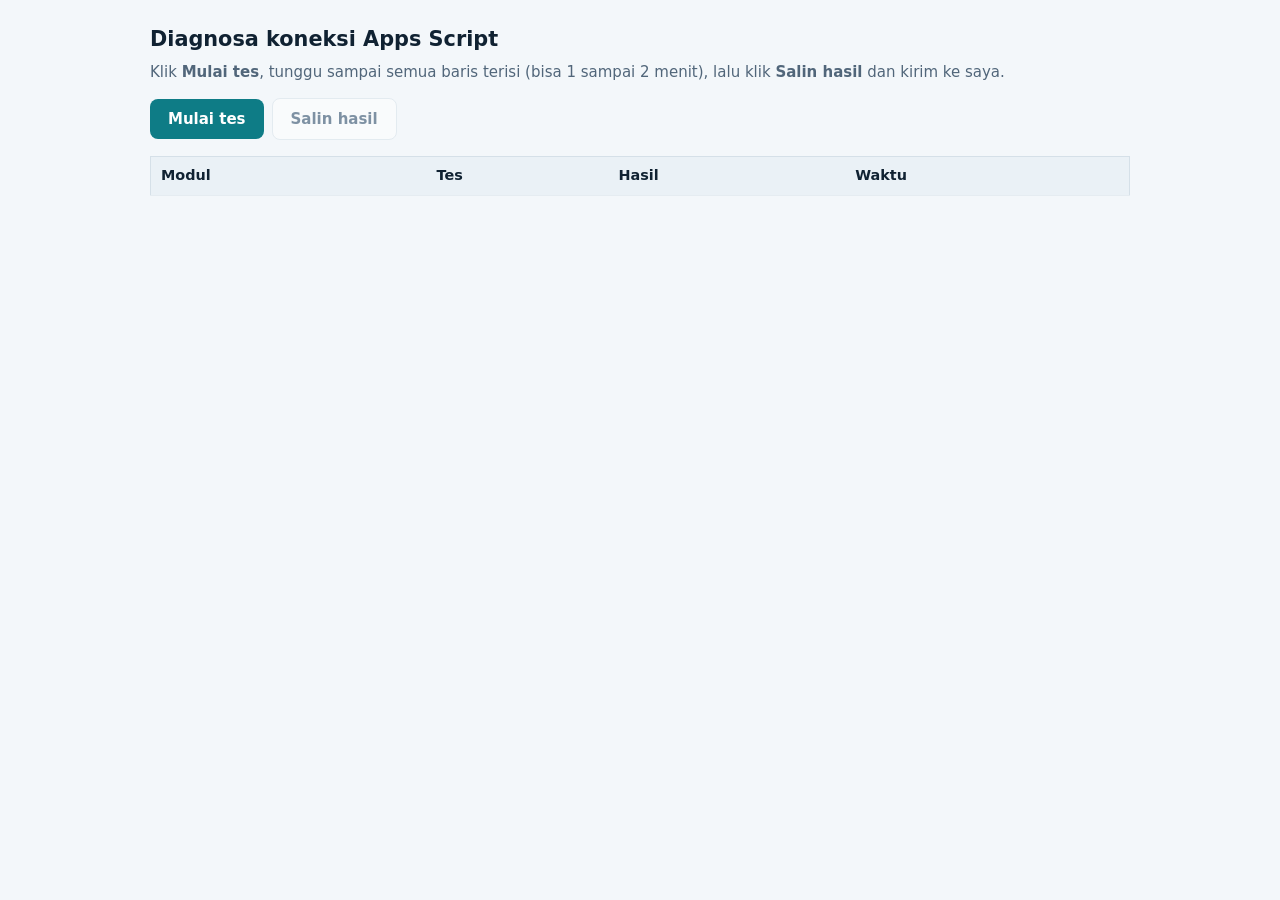
==== diagnosa.html @ 50741955 "Add files via upload" ====
<!DOCTYPE html>
<html lang="id"><head><meta charset="utf-8"><meta name="viewport" content="width=device-width,initial-scale=1">
<title>Diagnosa koneksi Apps Script</title>
<style>
body{font:15px/1.5 system-ui,Segoe UI,Arial,sans-serif;margin:0;padding:24px;background:#F3F7FA;color:#102232}
main{max-width:980px;margin:0 auto}
h1{font-size:1.3rem;margin:0 0 4px}
p{margin:6px 0 14px;color:#51667A}
button{font:inherit;font-weight:600;padding:9px 18px;border-radius:8px;border:0;background:#0E7C86;color:#fff;cursor:pointer;margin-right:8px}
button.sec{background:#fff;color:#0B2E4F;border:1px solid #D5E0E8}
button:disabled{opacity:.5}
table{width:100%;border-collapse:collapse;background:#fff;margin-top:16px;border:1px solid #D5E0E8}
th,td{padding:8px 10px;border-bottom:1px solid #E5ECF1;text-align:left;vertical-align:top;font-size:.9rem}
th{background:#EAF1F6}
.ok{color:#0A7A3B;font-weight:700}.bad{color:#B3261E;font-weight:700}.wait{color:#8A6A00}
code{font-size:.82rem;word-break:break-all}
</style></head><body><main>
<h1>Diagnosa koneksi Apps Script</h1>
<p>Klik <b>Mulai tes</b>, tunggu sampai semua baris terisi (bisa 1 sampai 2 menit), lalu klik <b>Salin hasil</b> dan kirim ke saya.</p>
<button id="go">Mulai tes</button><button id="copy" class="sec" disabled>Salin hasil</button>
<table><thead><tr><th>Modul</th><th>Tes</th><th>Hasil</th><th>Waktu</th></tr></thead><tbody id="rows"></tbody></table>
<script src="assets/config.js"></script>
<script>
var rows=document.getElementById('rows'), report=[];
function add(app,test){var tr=document.createElement('tr');tr.innerHTML='<td>'+app+'</td><td>'+test+'</td><td class="wait">berjalan...</td><td></td>';rows.appendChild(tr);return tr;}
function done(tr,ok,msg,ms,app,test){tr.children[2].className=ok?'ok':'bad';tr.children[2].textContent=msg;tr.children[3].textContent=ms+' ms';report.push(app+' | '+test+' | '+(ok?'OK':'GAGAL')+' | '+msg+' | '+ms+' ms');}
function short(u){return u.replace(/(macros\/(?:a\/[^/]+\/)?s\/.{6}).*(\/exec)/,'$1...$2');}
async function t(app,test,fn){var tr=add(app,test),t0=Date.now();
  try{var m=await fn();done(tr,true,m,Date.now()-t0,app,test);}catch(e){done(tr,false,(e.name||'Error')+': '+e.message,Date.now()-t0,app,test);}}
function post(url,fn,args,mode){return fetch(url,{method:'POST',mode:mode||'cors',redirect:'follow',headers:{'Content-Type':'text/plain;charset=utf-8'},body:JSON.stringify({fn:fn,args:args||[]})});}
async function cors(url,fn,args){var r=await post(url,fn,args);var txt=await r.text();var j;try{j=JSON.parse(txt)}catch(e){throw new Error('HTTP '+r.status+', bukan JSON: '+txt.slice(0,80).replace(/\s+/g,' '))}
  if(!j.ok)throw new Error('server membalas galat: '+j.error);return 'JSON ok ('+JSON.stringify(j.result).slice(0,70)+')';}
async function nocors(url,fn,args){await post(url,fn,args,'no-cors');return 'permintaan terkirim (jawaban tidak terbaca, normal)';}
document.getElementById('go').onclick=async function(){
  this.disabled=true;rows.innerHTML='';report=['Browser: '+navigator.userAgent,'Halaman: '+location.href];
  var cfg=window.MIW_CONFIG,apps=Object.keys(cfg);
  for(var i=0;i<apps.length;i++){var a=apps[i],u=cfg[a];
    report.push('URL '+a+': '+short(u));
    if(/^ISI_URL/.test(u)){await t(a,'URL di config.js',async function(){throw new Error('belum diisi')});continue;}
    await t(a,'Buka alamat (GET)',async function(){await fetch(u,{mode:'no-cors'});return 'alamat terjangkau';});
    await t(a,'bridgePing (baca JSON)',function(){return cors(u,'bridgePing')});
    await t(a,'bridgePing (tanpa CORS)',function(){return nocors(u,'bridgePing')});
  }
  if(cfg.fod&&!/^ISI_URL/.test(cfg.fod)){var f=cfg.fod;
    await t('fod','getOperationalDate',function(){return cors(f,'getOperationalDate')});
    var types=['synergie','upt','mfstudio','diseminasi','rob'];
    for(var k=0;k<types.length;k++){var ty=types[k];
      await t('fod','monitoring: '+ty,(function(x){return function(){return cors(f,'getMonitoringEmbedUrl',[x,false])}})(ty));
    }
  }
  document.getElementById('copy').disabled=false;this.disabled=false;
};
document.getElementById('copy').onclick=function(){var s=report.join('\n');
  (navigator.clipboard?navigator.clipboard.writeText(s):Promise.reject()).then(function(){alert('Hasil tersalin.')},function(){prompt('Salin teks ini:',s)});};
</script></main></body></html>
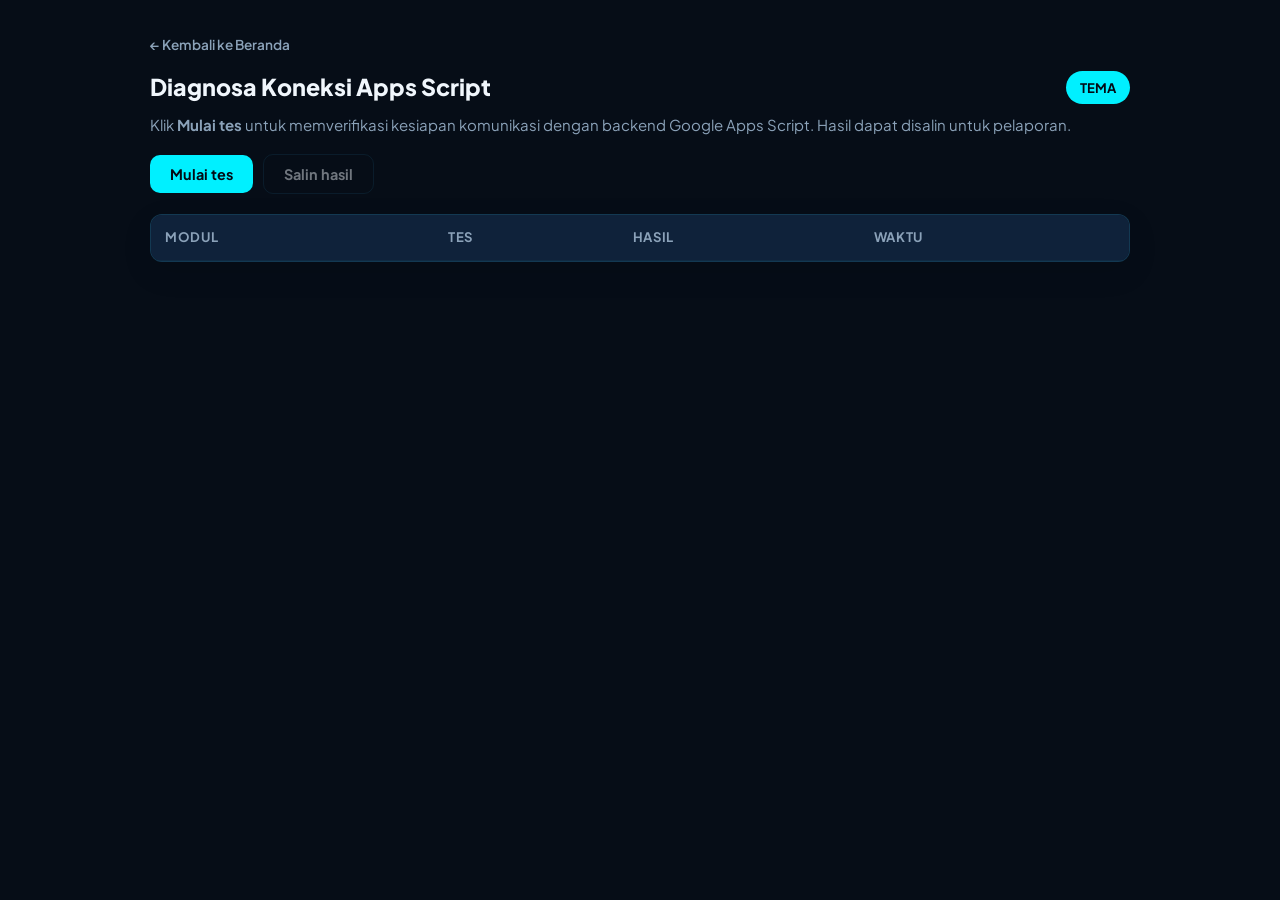
==== commit 580a363b: "Add files via upload" ====
--- a/diagnosa.html
+++ b/diagnosa.html
@@ -1,55 +1,274 @@
 <!DOCTYPE html>
-<html lang="id"><head><meta charset="utf-8"><meta name="viewport" content="width=device-width,initial-scale=1">
-<title>Diagnosa koneksi Apps Script</title>
+<html lang="id" data-theme="dark">
+<head>
+<meta charset="utf-8">
+<meta name="viewport" content="width=device-width, initial-scale=1">
+<title>Diagnosa Koneksi Apps Script | MIW BMKG</title>
+<link rel="preconnect" href="https://fonts.googleapis.com">
+<link rel="preconnect" href="https://fonts.gstatic.com" crossorigin>
+<link rel="stylesheet" href="https://fonts.googleapis.com/css2?family=Plus+Jakarta+Sans:wght@400;500;600;700;800&family=JetBrains+Mono:wght@400;500;600&display=swap">
+<script src="assets/theme-hud.js"></script>
 <style>
-body{font:15px/1.5 system-ui,Segoe UI,Arial,sans-serif;margin:0;padding:24px;background:#F3F7FA;color:#102232}
-main{max-width:980px;margin:0 auto}
-h1{font-size:1.3rem;margin:0 0 4px}
-p{margin:6px 0 14px;color:#51667A}
-button{font:inherit;font-weight:600;padding:9px 18px;border-radius:8px;border:0;background:#0E7C86;color:#fff;cursor:pointer;margin-right:8px}
-button.sec{background:#fff;color:#0B2E4F;border:1px solid #D5E0E8}
-button:disabled{opacity:.5}
-table{width:100%;border-collapse:collapse;background:#fff;margin-top:16px;border:1px solid #D5E0E8}
-th,td{padding:8px 10px;border-bottom:1px solid #E5ECF1;text-align:left;vertical-align:top;font-size:.9rem}
-th{background:#EAF1F6}
-.ok{color:#0A7A3B;font-weight:700}.bad{color:#B3261E;font-weight:700}.wait{color:#8A6A00}
-code{font-size:.82rem;word-break:break-all}
-</style></head><body><main>
-<h1>Diagnosa koneksi Apps Script</h1>
-<p>Klik <b>Mulai tes</b>, tunggu sampai semua baris terisi (bisa 1 sampai 2 menit), lalu klik <b>Salin hasil</b> dan kirim ke saya.</p>
-<button id="go">Mulai tes</button><button id="copy" class="sec" disabled>Salin hasil</button>
-<table><thead><tr><th>Modul</th><th>Tes</th><th>Hasil</th><th>Waktu</th></tr></thead><tbody id="rows"></tbody></table>
-<script src="assets/config.js"></script>
-<script>
-var rows=document.getElementById('rows'), report=[];
-function add(app,test){var tr=document.createElement('tr');tr.innerHTML='<td>'+app+'</td><td>'+test+'</td><td class="wait">berjalan...</td><td></td>';rows.appendChild(tr);return tr;}
-function done(tr,ok,msg,ms,app,test){tr.children[2].className=ok?'ok':'bad';tr.children[2].textContent=msg;tr.children[3].textContent=ms+' ms';report.push(app+' | '+test+' | '+(ok?'OK':'GAGAL')+' | '+msg+' | '+ms+' ms');}
-function short(u){return u.replace(/(macros\/(?:a\/[^/]+\/)?s\/.{6}).*(\/exec)/,'$1...$2');}
-async function t(app,test,fn){var tr=add(app,test),t0=Date.now();
-  try{var m=await fn();done(tr,true,m,Date.now()-t0,app,test);}catch(e){done(tr,false,(e.name||'Error')+': '+e.message,Date.now()-t0,app,test);}}
-function post(url,fn,args,mode){return fetch(url,{method:'POST',mode:mode||'cors',redirect:'follow',headers:{'Content-Type':'text/plain;charset=utf-8'},body:JSON.stringify({fn:fn,args:args||[]})});}
-async function cors(url,fn,args){var r=await post(url,fn,args);var txt=await r.text();var j;try{j=JSON.parse(txt)}catch(e){throw new Error('HTTP '+r.status+', bukan JSON: '+txt.slice(0,80).replace(/\s+/g,' '))}
-  if(!j.ok)throw new Error('server membalas galat: '+j.error);return 'JSON ok ('+JSON.stringify(j.result).slice(0,70)+')';}
-async function nocors(url,fn,args){await post(url,fn,args,'no-cors');return 'permintaan terkirim (jawaban tidak terbaca, normal)';}
-document.getElementById('go').onclick=async function(){
-  this.disabled=true;rows.innerHTML='';report=['Browser: '+navigator.userAgent,'Halaman: '+location.href];
-  var cfg=window.MIW_CONFIG,apps=Object.keys(cfg);
-  for(var i=0;i<apps.length;i++){var a=apps[i],u=cfg[a];
-    report.push('URL '+a+': '+short(u));
-    if(/^ISI_URL/.test(u)){await t(a,'URL di config.js',async function(){throw new Error('belum diisi')});continue;}
-    await t(a,'Buka alamat (GET)',async function(){await fetch(u,{mode:'no-cors'});return 'alamat terjangkau';});
-    await t(a,'bridgePing (baca JSON)',function(){return cors(u,'bridgePing')});
-    await t(a,'bridgePing (tanpa CORS)',function(){return nocors(u,'bridgePing')});
-  }
-  if(cfg.fod&&!/^ISI_URL/.test(cfg.fod)){var f=cfg.fod;
-    await t('fod','getOperationalDate',function(){return cors(f,'getOperationalDate')});
-    var types=['synergie','upt','mfstudio','diseminasi','rob'];
-    for(var k=0;k<types.length;k++){var ty=types[k];
-      await t('fod','monitoring: '+ty,(function(x){return function(){return cors(f,'getMonitoringEmbedUrl',[x,false])}})(ty));
+:root {
+  --font-sans: 'Plus Jakarta Sans', system-ui, -apple-system, sans-serif;
+  --font-mono: 'JetBrains Mono', monospace;
+}
+html[data-theme="dark"], html:not([data-theme="light"]) {
+  --bg: #060d17;
+  --bg-card: rgba(12, 26, 44, 0.85);
+  --text: #f0f6fc;
+  --text-muted: #8ba2b9;
+  --border: rgba(56, 189, 248, 0.2);
+  --primary: #00f0ff;
+  --primary-text: #030a14;
+  --th-bg: rgba(16, 36, 60, 0.9);
+  --tr-border: rgba(56, 189, 248, 0.12);
+  --code-bg: rgba(4, 13, 24, 0.9);
+  --ok: #10b981;
+  --bad: #f43f5e;
+  --wait: #fbbf24;
+}
+html[data-theme="light"] {
+  --bg: #f1f5f9;
+  --bg-card: #ffffff;
+  --text: #0c233c;
+  --text-muted: #4e6780;
+  --border: rgba(186, 206, 224, 0.8);
+  --primary: #0d9488;
+  --primary-text: #ffffff;
+  --th-bg: #eaf1f6;
+  --tr-border: #e2e8f0;
+  --code-bg: #f8fafc;
+  --ok: #059669;
+  --bad: #e11d48;
+  --wait: #d97706;
+}
+body {
+  font-family: var(--font-sans);
+  font-size: 15px;
+  line-height: 1.55;
+  margin: 0;
+  padding: 32px 20px;
+  background: var(--bg);
+  color: var(--text);
+  transition: background 0.3s, color 0.3s;
+}
+main {
+  max-width: 980px;
+  margin: 0 auto;
+}
+.header-row {
+  display: flex;
+  align-items: center;
+  justify-content: space-between;
+  margin-bottom: 8px;
+}
+h1 {
+  font-size: 1.45rem;
+  font-weight: 800;
+  margin: 0;
+}
+p {
+  margin: 6px 0 18px;
+  color: var(--text-muted);
+}
+.actions {
+  display: flex;
+  gap: 10px;
+  align-items: center;
+  margin-bottom: 20px;
+}
+button {
+  font-family: inherit;
+  font-weight: 700;
+  font-size: 0.9rem;
+  padding: 10px 20px;
+  border-radius: 10px;
+  border: 0;
+  background: var(--primary);
+  color: var(--primary-text);
+  cursor: pointer;
+  transition: transform 0.15s, opacity 0.15s;
+}
+button:hover:not(:disabled) {
+  transform: translateY(-1px);
+}
+button.sec {
+  background: transparent;
+  color: var(--text);
+  border: 1px solid var(--border);
+}
+button:disabled {
+  opacity: 0.45;
+  cursor: not-allowed;
+}
+.theme-btn {
+  margin-left: auto;
+  padding: 8px 14px;
+  border-radius: 999px;
+  font-size: 0.82rem;
+}
+.table-wrap {
+  border-radius: 12px;
+  overflow: hidden;
+  border: 1px solid var(--border);
+  box-shadow: 0 10px 30px rgba(0,0,0,0.1);
+  background: var(--bg-card);
+}
+table {
+  width: 100%;
+  border-collapse: collapse;
+}
+th, td {
+  padding: 12px 14px;
+  border-bottom: 1px solid var(--tr-border);
+  text-align: left;
+  vertical-align: top;
+  font-size: 0.88rem;
+}
+th {
+  background: var(--th-bg);
+  font-weight: 700;
+  font-size: 0.82rem;
+  text-transform: uppercase;
+  letter-spacing: 0.05em;
+  color: var(--text-muted);
+}
+.ok { color: var(--ok); font-weight: 700; }
+.bad { color: var(--bad); font-weight: 700; }
+.wait { color: var(--wait); font-weight: 600; }
+code {
+  font-family: var(--font-mono);
+  font-size: 0.82rem;
+  background: var(--code-bg);
+  border: 1px solid var(--border);
+  border-radius: 6px;
+  padding: 2px 6px;
+  word-break: break-all;
+}
+a.back-link {
+  display: inline-flex;
+  align-items: center;
+  gap: 6px;
+  color: var(--text-muted);
+  text-decoration: none;
+  font-weight: 600;
+  font-size: 0.85rem;
+  margin-bottom: 14px;
+}
+a.back-link:hover {
+  color: var(--primary);
+}
+</style>
+</head>
+<body>
+<main>
+  <a href="index.html" class="back-link">← Kembali ke Beranda</a>
+  <div class="header-row">
+    <h1>Diagnosa Koneksi Apps Script</h1>
+    <button class="theme-toggle-btn theme-btn" type="button">TEMA</button>
+  </div>
+  <p>Klik <b>Mulai tes</b> untuk memverifikasi kesiapan komunikasi dengan backend Google Apps Script. Hasil dapat disalin untuk pelaporan.</p>
+  
+  <div class="actions">
+    <button id="go">Mulai tes</button>
+    <button id="copy" class="sec" disabled>Salin hasil</button>
+  </div>
+
+  <div class="table-wrap">
+    <table>
+      <thead>
+        <tr><th>Modul</th><th>Tes</th><th>Hasil</th><th>Waktu</th></tr>
+      </thead>
+      <tbody id="rows"></tbody>
+    </table>
+  </div>
+
+  <script src="assets/config.js"></script>
+  <script>
+  var rows = document.getElementById('rows'), report = [];
+  function add(app, test) {
+    var tr = document.createElement('tr');
+    tr.innerHTML = '<td><b>' + app + '</b></td><td>' + test + '</td><td class="wait">sedang berjalan...</td><td></td>';
+    rows.appendChild(tr);
+    return tr;
+  }
+  function done(tr, ok, msg, ms, app, test) {
+    tr.children[2].className = ok ? 'ok' : 'bad';
+    tr.children[2].textContent = msg;
+    tr.children[3].textContent = ms + ' ms';
+    report.push(app + ' | ' + test + ' | ' + (ok ? 'OK' : 'GAGAL') + ' | ' + msg + ' | ' + ms + ' ms');
+  }
+  function short(u) { return u.replace(/(macros\/(?:a\/[^/]+\/)?s\/.{6}).*(\/exec)/, '$1...$2'); }
+  async function t(app, test, fn) {
+    var tr = add(app, test), t0 = Date.now();
+    try {
+      var m = await fn();
+      done(tr, true, m, Date.now() - t0, app, test);
+    } catch(e) {
+      done(tr, false, (e.name || 'Error') + ': ' + e.message, Date.now() - t0, app, test);
     }
   }
-  document.getElementById('copy').disabled=false;this.disabled=false;
-};
-document.getElementById('copy').onclick=function(){var s=report.join('\n');
-  (navigator.clipboard?navigator.clipboard.writeText(s):Promise.reject()).then(function(){alert('Hasil tersalin.')},function(){prompt('Salin teks ini:',s)});};
-</script></main></body></html>
+  function post(url, fn, args, mode) {
+    return fetch(url, {
+      method: 'POST',
+      mode: mode || 'cors',
+      redirect: 'follow',
+      headers: { 'Content-Type': 'text/plain;charset=utf-8' },
+      body: JSON.stringify({ fn: fn, args: args || [] })
+    });
+  }
+  async function cors(url, fn, args) {
+    var r = await post(url, fn, args);
+    var txt = await r.text();
+    var j;
+    try { j = JSON.parse(txt); }
+    catch(e) { throw new Error('HTTP ' + r.status + ', bukan JSON: ' + txt.slice(0, 80).replace(/\s+/g, ' ')); }
+    if (!j.ok) throw new Error('server membalas galat: ' + j.error);
+    return 'JSON ok (' + JSON.stringify(j.result).slice(0, 70) + ')';
+  }
+  async function nocors(url, fn, args) {
+    await post(url, fn, args, 'no-cors');
+    return 'permintaan terkirim (no-cors ok)';
+  }
+  document.getElementById('go').onclick = async function () {
+    this.disabled = true;
+    rows.innerHTML = '';
+    report = ['Browser: ' + navigator.userAgent, 'Halaman: ' + location.href];
+    var cfg = window.MIW_CONFIG, apps = Object.keys(cfg);
+    for (var i = 0; i < apps.length; i++) {
+      var a = apps[i], u = cfg[a];
+      report.push('URL ' + a + ': ' + short(u));
+      if (/^ISI_URL/.test(u)) {
+        await t(a, 'URL di config.js', async function () { throw new Error('belum diisi'); });
+        continue;
+      }
+      await t(a, 'Buka alamat (GET)', async function () { await fetch(u, { mode: 'no-cors' }); return 'alamat terjangkau'; });
+      await t(a, 'bridgePing (baca JSON)', function () { return cors(u, 'bridgePing'); });
+      await t(a, 'bridgePing (tanpa CORS)', function () { return nocors(u, 'bridgePing'); });
+    }
+    if (cfg.fod && !/^ISI_URL/.test(cfg.fod)) {
+      var f = cfg.fod;
+      await t('fod', 'getOperationalDate', function () { return cors(f, 'getOperationalDate'); });
+      var types = ['synergie', 'upt', 'mfstudio', 'diseminasi', 'rob'];
+      for (var k = 0; k < types.length; k++) {
+        var ty = types[k];
+        await t('fod', 'monitoring: ' + ty, (function (x) {
+          return function () { return cors(f, 'getMonitoringEmbedUrl', [x, false]); };
+        })(ty));
+      }
+    }
+    document.getElementById('copy').disabled = false;
+    this.disabled = false;
+  };
+  document.getElementById('copy').onclick = function () {
+    var s = report.join('\n');
+    (navigator.clipboard ? navigator.clipboard.writeText(s) : Promise.reject()).then(
+      function () { alert('Hasil diagnosa berhasil disalin.'); },
+      function () { prompt('Salin teks hasil diagnosa berikut:', s); }
+    );
+  };
+  </script>
+</main>
+</body>
+</html>
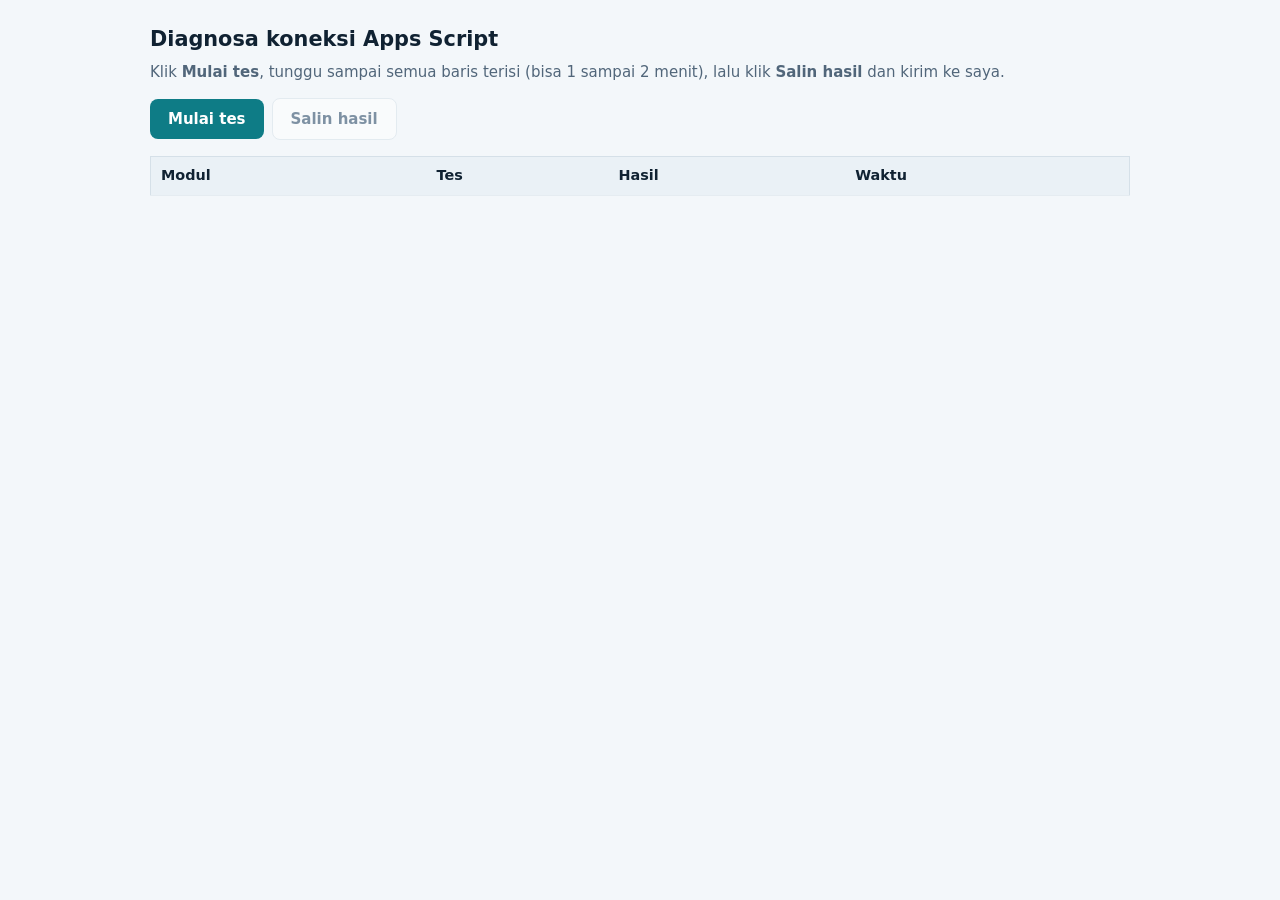
==== commit ca3c82fc: "Add files via upload" ====
--- a/diagnosa.html
+++ b/diagnosa.html
@@ -1,274 +1,55 @@
 <!DOCTYPE html>
-<html lang="id" data-theme="dark">
-<head>
-<meta charset="utf-8">
-<meta name="viewport" content="width=device-width, initial-scale=1">
-<title>Diagnosa Koneksi Apps Script | MIW BMKG</title>
-<link rel="preconnect" href="https://fonts.googleapis.com">
-<link rel="preconnect" href="https://fonts.gstatic.com" crossorigin>
-<link rel="stylesheet" href="https://fonts.googleapis.com/css2?family=Plus+Jakarta+Sans:wght@400;500;600;700;800&family=JetBrains+Mono:wght@400;500;600&display=swap">
-<script src="assets/theme-hud.js"></script>
+<html lang="id"><head><meta charset="utf-8"><meta name="viewport" content="width=device-width,initial-scale=1">
+<title>Diagnosa koneksi Apps Script</title>
 <style>
-:root {
-  --font-sans: 'Plus Jakarta Sans', system-ui, -apple-system, sans-serif;
-  --font-mono: 'JetBrains Mono', monospace;
-}
-html[data-theme="dark"], html:not([data-theme="light"]) {
-  --bg: #060d17;
-  --bg-card: rgba(12, 26, 44, 0.85);
-  --text: #f0f6fc;
-  --text-muted: #8ba2b9;
-  --border: rgba(56, 189, 248, 0.2);
-  --primary: #00f0ff;
-  --primary-text: #030a14;
-  --th-bg: rgba(16, 36, 60, 0.9);
-  --tr-border: rgba(56, 189, 248, 0.12);
-  --code-bg: rgba(4, 13, 24, 0.9);
-  --ok: #10b981;
-  --bad: #f43f5e;
-  --wait: #fbbf24;
-}
-html[data-theme="light"] {
-  --bg: #f1f5f9;
-  --bg-card: #ffffff;
-  --text: #0c233c;
-  --text-muted: #4e6780;
-  --border: rgba(186, 206, 224, 0.8);
-  --primary: #0d9488;
-  --primary-text: #ffffff;
-  --th-bg: #eaf1f6;
-  --tr-border: #e2e8f0;
-  --code-bg: #f8fafc;
-  --ok: #059669;
-  --bad: #e11d48;
-  --wait: #d97706;
-}
-body {
-  font-family: var(--font-sans);
-  font-size: 15px;
-  line-height: 1.55;
-  margin: 0;
-  padding: 32px 20px;
-  background: var(--bg);
-  color: var(--text);
-  transition: background 0.3s, color 0.3s;
-}
-main {
-  max-width: 980px;
-  margin: 0 auto;
-}
-.header-row {
-  display: flex;
-  align-items: center;
-  justify-content: space-between;
-  margin-bottom: 8px;
-}
-h1 {
-  font-size: 1.45rem;
-  font-weight: 800;
-  margin: 0;
-}
-p {
-  margin: 6px 0 18px;
-  color: var(--text-muted);
-}
-.actions {
-  display: flex;
-  gap: 10px;
-  align-items: center;
-  margin-bottom: 20px;
-}
-button {
-  font-family: inherit;
-  font-weight: 700;
-  font-size: 0.9rem;
-  padding: 10px 20px;
-  border-radius: 10px;
-  border: 0;
-  background: var(--primary);
-  color: var(--primary-text);
-  cursor: pointer;
-  transition: transform 0.15s, opacity 0.15s;
-}
-button:hover:not(:disabled) {
-  transform: translateY(-1px);
-}
-button.sec {
-  background: transparent;
-  color: var(--text);
-  border: 1px solid var(--border);
-}
-button:disabled {
-  opacity: 0.45;
-  cursor: not-allowed;
-}
-.theme-btn {
-  margin-left: auto;
-  padding: 8px 14px;
-  border-radius: 999px;
-  font-size: 0.82rem;
-}
-.table-wrap {
-  border-radius: 12px;
-  overflow: hidden;
-  border: 1px solid var(--border);
-  box-shadow: 0 10px 30px rgba(0,0,0,0.1);
-  background: var(--bg-card);
-}
-table {
-  width: 100%;
-  border-collapse: collapse;
-}
-th, td {
-  padding: 12px 14px;
-  border-bottom: 1px solid var(--tr-border);
-  text-align: left;
-  vertical-align: top;
-  font-size: 0.88rem;
-}
-th {
-  background: var(--th-bg);
-  font-weight: 700;
-  font-size: 0.82rem;
-  text-transform: uppercase;
-  letter-spacing: 0.05em;
-  color: var(--text-muted);
-}
-.ok { color: var(--ok); font-weight: 700; }
-.bad { color: var(--bad); font-weight: 700; }
-.wait { color: var(--wait); font-weight: 600; }
-code {
-  font-family: var(--font-mono);
-  font-size: 0.82rem;
-  background: var(--code-bg);
-  border: 1px solid var(--border);
-  border-radius: 6px;
-  padding: 2px 6px;
-  word-break: break-all;
-}
-a.back-link {
-  display: inline-flex;
-  align-items: center;
-  gap: 6px;
-  color: var(--text-muted);
-  text-decoration: none;
-  font-weight: 600;
-  font-size: 0.85rem;
-  margin-bottom: 14px;
-}
-a.back-link:hover {
-  color: var(--primary);
-}
-</style>
-</head>
-<body>
-<main>
-  <a href="index.html" class="back-link">← Kembali ke Beranda</a>
-  <div class="header-row">
-    <h1>Diagnosa Koneksi Apps Script</h1>
-    <button class="theme-toggle-btn theme-btn" type="button">TEMA</button>
-  </div>
-  <p>Klik <b>Mulai tes</b> untuk memverifikasi kesiapan komunikasi dengan backend Google Apps Script. Hasil dapat disalin untuk pelaporan.</p>
-  
-  <div class="actions">
-    <button id="go">Mulai tes</button>
-    <button id="copy" class="sec" disabled>Salin hasil</button>
-  </div>
-
-  <div class="table-wrap">
-    <table>
-      <thead>
-        <tr><th>Modul</th><th>Tes</th><th>Hasil</th><th>Waktu</th></tr>
-      </thead>
-      <tbody id="rows"></tbody>
-    </table>
-  </div>
-
-  <script src="assets/config.js"></script>
-  <script>
-  var rows = document.getElementById('rows'), report = [];
-  function add(app, test) {
-    var tr = document.createElement('tr');
-    tr.innerHTML = '<td><b>' + app + '</b></td><td>' + test + '</td><td class="wait">sedang berjalan...</td><td></td>';
-    rows.appendChild(tr);
-    return tr;
+body{font:15px/1.5 system-ui,Segoe UI,Arial,sans-serif;margin:0;padding:24px;background:#F3F7FA;color:#102232}
+main{max-width:980px;margin:0 auto}
+h1{font-size:1.3rem;margin:0 0 4px}
+p{margin:6px 0 14px;color:#51667A}
+button{font:inherit;font-weight:600;padding:9px 18px;border-radius:8px;border:0;background:#0E7C86;color:#fff;cursor:pointer;margin-right:8px}
+button.sec{background:#fff;color:#0B2E4F;border:1px solid #D5E0E8}
+button:disabled{opacity:.5}
+table{width:100%;border-collapse:collapse;background:#fff;margin-top:16px;border:1px solid #D5E0E8}
+th,td{padding:8px 10px;border-bottom:1px solid #E5ECF1;text-align:left;vertical-align:top;font-size:.9rem}
+th{background:#EAF1F6}
+.ok{color:#0A7A3B;font-weight:700}.bad{color:#B3261E;font-weight:700}.wait{color:#8A6A00}
+code{font-size:.82rem;word-break:break-all}
+</style></head><body><main>
+<h1>Diagnosa koneksi Apps Script</h1>
+<p>Klik <b>Mulai tes</b>, tunggu sampai semua baris terisi (bisa 1 sampai 2 menit), lalu klik <b>Salin hasil</b> dan kirim ke saya.</p>
+<button id="go">Mulai tes</button><button id="copy" class="sec" disabled>Salin hasil</button>
+<table><thead><tr><th>Modul</th><th>Tes</th><th>Hasil</th><th>Waktu</th></tr></thead><tbody id="rows"></tbody></table>
+<script src="assets/config.js"></script>
+<script>
+var rows=document.getElementById('rows'), report=[];
+function add(app,test){var tr=document.createElement('tr');tr.innerHTML='<td>'+app+'</td><td>'+test+'</td><td class="wait">berjalan...</td><td></td>';rows.appendChild(tr);return tr;}
+function done(tr,ok,msg,ms,app,test){tr.children[2].className=ok?'ok':'bad';tr.children[2].textContent=msg;tr.children[3].textContent=ms+' ms';report.push(app+' | '+test+' | '+(ok?'OK':'GAGAL')+' | '+msg+' | '+ms+' ms');}
+function short(u){return u.replace(/(macros\/(?:a\/[^/]+\/)?s\/.{6}).*(\/exec)/,'$1...$2');}
+async function t(app,test,fn){var tr=add(app,test),t0=Date.now();
+  try{var m=await fn();done(tr,true,m,Date.now()-t0,app,test);}catch(e){done(tr,false,(e.name||'Error')+': '+e.message,Date.now()-t0,app,test);}}
+function post(url,fn,args,mode){return fetch(url,{method:'POST',mode:mode||'cors',redirect:'follow',headers:{'Content-Type':'text/plain;charset=utf-8'},body:JSON.stringify({fn:fn,args:args||[]})});}
+async function cors(url,fn,args){var r=await post(url,fn,args);var txt=await r.text();var j;try{j=JSON.parse(txt)}catch(e){throw new Error('HTTP '+r.status+', bukan JSON: '+txt.slice(0,80).replace(/\s+/g,' '))}
+  if(!j.ok)throw new Error('server membalas galat: '+j.error);return 'JSON ok ('+JSON.stringify(j.result).slice(0,70)+')';}
+async function nocors(url,fn,args){await post(url,fn,args,'no-cors');return 'permintaan terkirim (jawaban tidak terbaca, normal)';}
+document.getElementById('go').onclick=async function(){
+  this.disabled=true;rows.innerHTML='';report=['Browser: '+navigator.userAgent,'Halaman: '+location.href];
+  var cfg=window.MIW_CONFIG,apps=Object.keys(cfg);
+  for(var i=0;i<apps.length;i++){var a=apps[i],u=cfg[a];
+    report.push('URL '+a+': '+short(u));
+    if(/^ISI_URL/.test(u)){await t(a,'URL di config.js',async function(){throw new Error('belum diisi')});continue;}
+    await t(a,'Buka alamat (GET)',async function(){await fetch(u,{mode:'no-cors'});return 'alamat terjangkau';});
+    await t(a,'bridgePing (baca JSON)',function(){return cors(u,'bridgePing')});
+    await t(a,'bridgePing (tanpa CORS)',function(){return nocors(u,'bridgePing')});
   }
-  function done(tr, ok, msg, ms, app, test) {
-    tr.children[2].className = ok ? 'ok' : 'bad';
-    tr.children[2].textContent = msg;
-    tr.children[3].textContent = ms + ' ms';
-    report.push(app + ' | ' + test + ' | ' + (ok ? 'OK' : 'GAGAL') + ' | ' + msg + ' | ' + ms + ' ms');
-  }
-  function short(u) { return u.replace(/(macros\/(?:a\/[^/]+\/)?s\/.{6}).*(\/exec)/, '$1...$2'); }
-  async function t(app, test, fn) {
-    var tr = add(app, test), t0 = Date.now();
-    try {
-      var m = await fn();
-      done(tr, true, m, Date.now() - t0, app, test);
-    } catch(e) {
-      done(tr, false, (e.name || 'Error') + ': ' + e.message, Date.now() - t0, app, test);
+  if(cfg.fod&&!/^ISI_URL/.test(cfg.fod)){var f=cfg.fod;
+    await t('fod','getOperationalDate',function(){return cors(f,'getOperationalDate')});
+    var types=['synergie','upt','mfstudio','diseminasi','rob'];
+    for(var k=0;k<types.length;k++){var ty=types[k];
+      await t('fod','monitoring: '+ty,(function(x){return function(){return cors(f,'getMonitoringEmbedUrl',[x,false])}})(ty));
     }
   }
-  function post(url, fn, args, mode) {
-    return fetch(url, {
-      method: 'POST',
-      mode: mode || 'cors',
-      redirect: 'follow',
-      headers: { 'Content-Type': 'text/plain;charset=utf-8' },
-      body: JSON.stringify({ fn: fn, args: args || [] })
-    });
-  }
-  async function cors(url, fn, args) {
-    var r = await post(url, fn, args);
-    var txt = await r.text();
-    var j;
-    try { j = JSON.parse(txt); }
-    catch(e) { throw new Error('HTTP ' + r.status + ', bukan JSON: ' + txt.slice(0, 80).replace(/\s+/g, ' ')); }
-    if (!j.ok) throw new Error('server membalas galat: ' + j.error);
-    return 'JSON ok (' + JSON.stringify(j.result).slice(0, 70) + ')';
-  }
-  async function nocors(url, fn, args) {
-    await post(url, fn, args, 'no-cors');
-    return 'permintaan terkirim (no-cors ok)';
-  }
-  document.getElementById('go').onclick = async function () {
-    this.disabled = true;
-    rows.innerHTML = '';
-    report = ['Browser: ' + navigator.userAgent, 'Halaman: ' + location.href];
-    var cfg = window.MIW_CONFIG, apps = Object.keys(cfg);
-    for (var i = 0; i < apps.length; i++) {
-      var a = apps[i], u = cfg[a];
-      report.push('URL ' + a + ': ' + short(u));
-      if (/^ISI_URL/.test(u)) {
-        await t(a, 'URL di config.js', async function () { throw new Error('belum diisi'); });
-        continue;
-      }
-      await t(a, 'Buka alamat (GET)', async function () { await fetch(u, { mode: 'no-cors' }); return 'alamat terjangkau'; });
-      await t(a, 'bridgePing (baca JSON)', function () { return cors(u, 'bridgePing'); });
-      await t(a, 'bridgePing (tanpa CORS)', function () { return nocors(u, 'bridgePing'); });
-    }
-    if (cfg.fod && !/^ISI_URL/.test(cfg.fod)) {
-      var f = cfg.fod;
-      await t('fod', 'getOperationalDate', function () { return cors(f, 'getOperationalDate'); });
-      var types = ['synergie', 'upt', 'mfstudio', 'diseminasi', 'rob'];
-      for (var k = 0; k < types.length; k++) {
-        var ty = types[k];
-        await t('fod', 'monitoring: ' + ty, (function (x) {
-          return function () { return cors(f, 'getMonitoringEmbedUrl', [x, false]); };
-        })(ty));
-      }
-    }
-    document.getElementById('copy').disabled = false;
-    this.disabled = false;
-  };
-  document.getElementById('copy').onclick = function () {
-    var s = report.join('\n');
-    (navigator.clipboard ? navigator.clipboard.writeText(s) : Promise.reject()).then(
-      function () { alert('Hasil diagnosa berhasil disalin.'); },
-      function () { prompt('Salin teks hasil diagnosa berikut:', s); }
-    );
-  };
-  </script>
-</main>
-</body>
-</html>
+  document.getElementById('copy').disabled=false;this.disabled=false;
+};
+document.getElementById('copy').onclick=function(){var s=report.join('\n');
+  (navigator.clipboard?navigator.clipboard.writeText(s):Promise.reject()).then(function(){alert('Hasil tersalin.')},function(){prompt('Salin teks ini:',s)});};
+</script></main></body></html>
